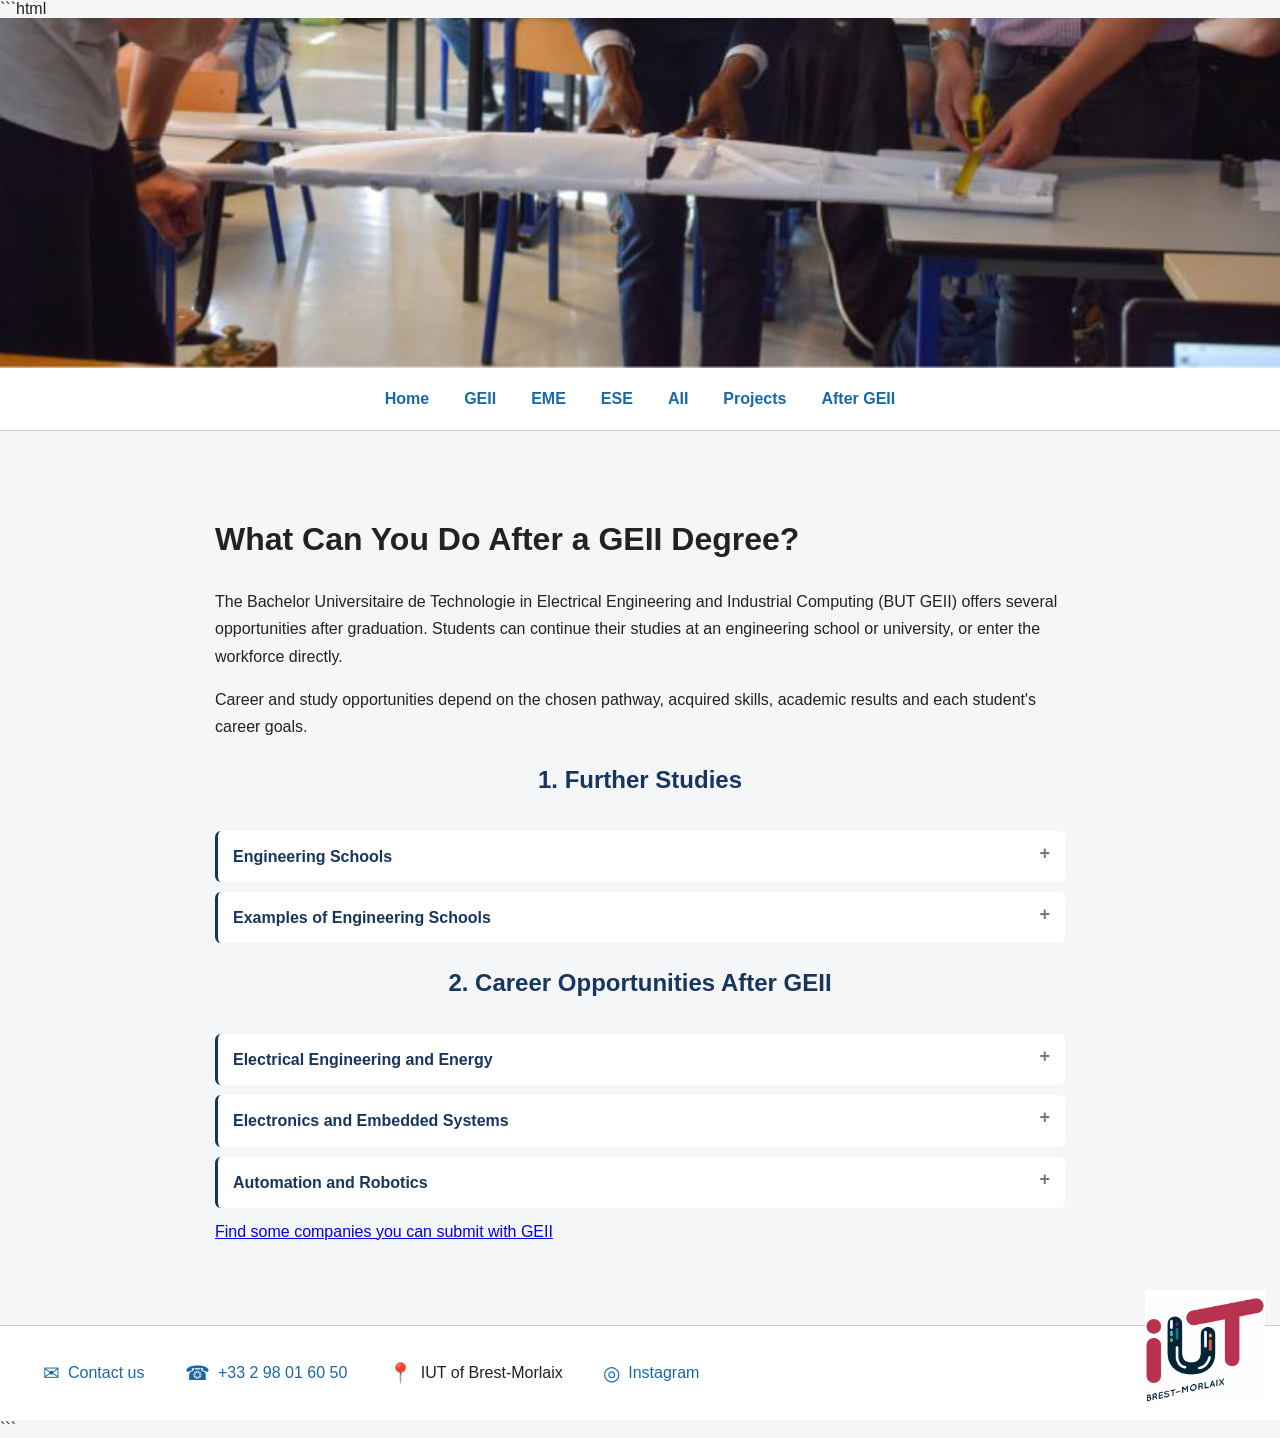
==== Après_GEII.html @ fdcb3875 "Update Après_GEII.html" ====
```html
<!DOCTYPE html>
<html lang="en">
<head>
    <meta charset="UTF-8">
    <meta name="viewport" content="width=device-width, initial-scale=1.0">
    <title>After GEII - Further Studies and Careers</title>
    <link rel="stylesheet" href="style.css">
</head>

<body>

    <!-- Banner -->
    <header class="banniere">
        <img src="photos/GEII.jpg" alt="GEII Department">
    </header>

    <!-- Navigation menu -->
    <nav class="menu">
        <a href="index.html">Home</a>
        <a href="GEII.html">GEII</a>
        <a href="ENER.html">EME</a>
        <a href="ELEN.html">ESE</a>
        <a href="AUTO.html">AII</a>
        <a href="PROJET.html">Projects</a>
        <a href="Après_GEII.html">After GEII</a>
    </nav>

    <hr>

    <main>
        <h1>What Can You Do After a GEII Degree?</h1>

        <p>
            The Bachelor Universitaire de Technologie in Electrical Engineering
            and Industrial Computing (BUT GEII) offers several opportunities
            after graduation. Students can continue their studies at an
            engineering school or university, or enter the workforce directly.
        </p>

        <p>
            Career and study opportunities depend on the chosen pathway,
            acquired skills, academic results and each student's career goals.
        </p>

        <section class="competences" id="further-studies">
            <h2>1. Further Studies</h2>

            <details class="competence">
                <summary>Engineering Schools</summary>
                <p>
                    After completing the GEII degree, students can apply to
                    engineering schools to earn an engineering degree, usually
                    after three additional years of study. Admission depends
                    on each school's requirements and selection process.
                </p>
                <p>Possible specialisations include:</p>
                <ul>
                    <li>Electrical engineering and power systems;</li>
                    <li>Electronics and embedded systems;</li>
                    <li>Automation and robotics;</li>
                    <li>Industrial computing;</li>
                    <li>Energy and renewable energy;</li>
                    <li>Telecommunications and digital systems.</li>
                </ul>
                <p>
                    Applications may be assessed through academic records,
                    interviews or entrance examinations. Requirements vary
                    between institutions.
                </p>
            </details>

            <details class="competence">
                <summary>Examples of Engineering Schools</summary>
                <p>
                    The following institutions are examples to explore when
                    looking for an engineering specialisation related to GEII:
                </p>
                <ul>
                    <li>
                        <a href="https://www.enib.fr/" target="_blank">
                            ENIB
                        </a>
                        – electronics, computing and industrial systems.
                    </li>
                    <li>
                        <a href="https://www.polytech.univ-nantes.fr/" target="_blank">
                            Polytech Nantes
                        </a>
                        – engineering programmes in various scientific and technical fields.
                    </li>
                    <li>
                        <a href="https://www.insa-rennes.fr/" target="_blank">
                            INSA Rennes
                        </a>
                        – engineering education in science and technology.
                    </li>
                </ul>
                <p>
                    This list is provided for guidance only. Not every
                    specialisation is necessarily accessible directly after
                    the GEII degree. Check each school's admission requirements
                    and available programmes.
                </p>
            </details>
        </section>

        <section class="competences" id="careers">
            <h2>2. Career Opportunities After GEII</h2>

            <details class="competence">
                <summary>Electrical Engineering and Energy</summary>
                <p>
                    Professionals in this field work with electrical
                    installations, power distribution, industrial equipment
                    and energy efficiency.
                </p>
                <ul>
                    <li>Electrical engineering technician;</li>
                    <li>Electrical maintenance technician;</li>
                    <li>Renewable energy technician;</li>
                    <li>Electrical design technician.</li>
                </ul>
            </details>

            <details class="competence">
                <summary>Electronics and Embedded Systems</summary>
                <p>
                    This field involves testing, developing, troubleshooting
                    and maintaining electronic circuits, boards and embedded
                    systems used in technical equipment.
                </p>
                <ul>
                    <li>Electronics technician;</li>
                    <li>Embedded systems technician;</li>
                    <li>Testing and measurement technician;</li>
                    <li>Instrumentation technician.</li>
                </ul>
            </details>

            <details class="competence">
                <summary>Automation and Robotics</summary>
                <p>
                    Professionals in this field programme, install and maintain
                    automated systems and industrial robots used in manufacturing
                    and production.
                </p>
                <ul>
                    <li>Automation technician;</li>
                    <li>Industrial robotics technician;</li>
                    <li>Industrial computing technician;</li>
                    <li>Commissioning technician.</li>
                </ul>
            </details>
            <a href="GEII.html#entreprise">
            Find some companies you can submit with GEII
            </a>
    </main>

    <hr>

    <!-- Footer -->
    <footer>
        <p>
            <span class="logo-contact">✉</span>
            <a href="mailto:iutbrestmorlaix@univ-brest.fr">
                Contact us
            </a>
        </p>

        <p>
            <span class="logo-contact">☎</span>
            <a href="tel:+33298016050">
                +33 2 98 01 60 50
            </a>
        </p>

        <p>
            <span class="logo-contact">📍</span>
            IUT of Brest-Morlaix
        </p>

        <p>
            <span class="logo-contact">◎</span>
            <a href="https://www.instagram.com/" target="_blank">
                Instagram
            </a>
        </p>

        <img src="photos/logo_iut.png" alt="IUT logo" class="logo-footer">
    </footer>

</body>
</html>
```
---- style.css ----
* {
    box-sizing: border-box;
}

body {
    margin: 0;
    font-family: Arial, sans-serif;
    color: #222;
    background-color: #f4f6f8;
}

/* Grande image en haut */
.banniere {
    width: 100%;
    height: 350px;
    margin: 0;
    padding: 0;
    overflow: hidden;
}

.banniere img {
    display: block;
    width: 100%;
    height: 100%;
    object-fit: cover;
    object-position: bottom left;
}

/* Menu de navigation */
.menu {
    display: flex;
    justify-content: center;
    flex-wrap: wrap;
    gap: 35px;
    padding: 22px;
    background-color: white;
}

.menu a {
    color: #1769aa;
    text-decoration: none;
    font-weight: bold;
}

.menu a:hover {
    text-decoration: underline;
}

/* Traits de séparation */
hr {
    border: none;
    border-top: 1px solid #ccc;
    margin: 0;
}

/* Texte principal */
main {
    max-width: 900px;
    margin: 35px auto;
    padding: 25px;
    line-height: 1.7;
    min-height: 200px;
}

/* Conteneur des compétences */
.competences {
    max-width: 900px;
    margin: 20px auto;
}

.competences h2 {
    color: #17365d;
    text-align: center;
    margin-bottom: 30px;
}

/* Chaque case de compétence */
.competence {
    display: block;
    margin: 10px 0;
    padding: 12px 15px;
    background-color: white;
    border-radius: 6px;
    border-left: 3px solid #17365d;
}

/* Titres cliquables */
.competence summary {
    color: #17365d;
    font-size: 16px;
    font-weight: 600;
    cursor: pointer;
    list-style: none;
}

/* Masquer la flèche par défaut */
.competence summary::-webkit-details-marker {
    display: none;
}

/* Symbole + lorsque la case est fermée */
.competence summary::after {
    content: "+";
    float: right;
    font-size: 18px;
    line-height: 1.2;
    color: #777;
}

/* Symbole − lorsque la case est ouverte */
.competence[open] summary::after {
    content: "−";
}

/* Description de la compétence */
.competence p {
    margin-top: 10px;
    margin-bottom: 5px;
    font-size: 14px;
    line-height: 1.5;
    color: #555;
}

/* Liste des compétences */
.competence ul {
    padding-left: 20px;
    line-height: 1.6;
    margin-top: 10px;
    font-size: 14px;
}

.competence li {
    margin-bottom: 3px;
}

/* Texte au-dessus du menu de niveau */
.competence label {
    display: block;
    margin-top: 15px;
    margin-bottom: 8px;
    font-weight: bold;
    color: #17365d;
}

/* Menus déroulants de niveau */
.competence select {
    display: block;
    width: 100%;
    max-width: 300px;
    padding: 12px;
    border: 1px solid #bbb;
    border-radius: 5px;
    background-color: white;
    color: #222;
    font-size: 15px;
    cursor: pointer;
}

.competence select:focus {
    outline: 2px solid #4169a1;
    border-color: #4169a1;
}

/* Coordonnées en bas */
footer {
    position: relative;
    background-color: white;
    padding: 25px;
}

footer a {
    color: #1769aa;
    text-decoration: none;
}

footer a:hover {
    text-decoration: underline;
}

footer p {
    display: inline-flex;
    align-items: center;
    margin: 10px 18px;
}

.logo-contact {
    display: inline-block;
    margin-right: 8px;
    color: #1769aa;
    font-size: 20px;
}

.logo-footer {
    position: absolute;
    bottom: 10px;
    right: 15px;
    width: 120px;
    height: auto;
}
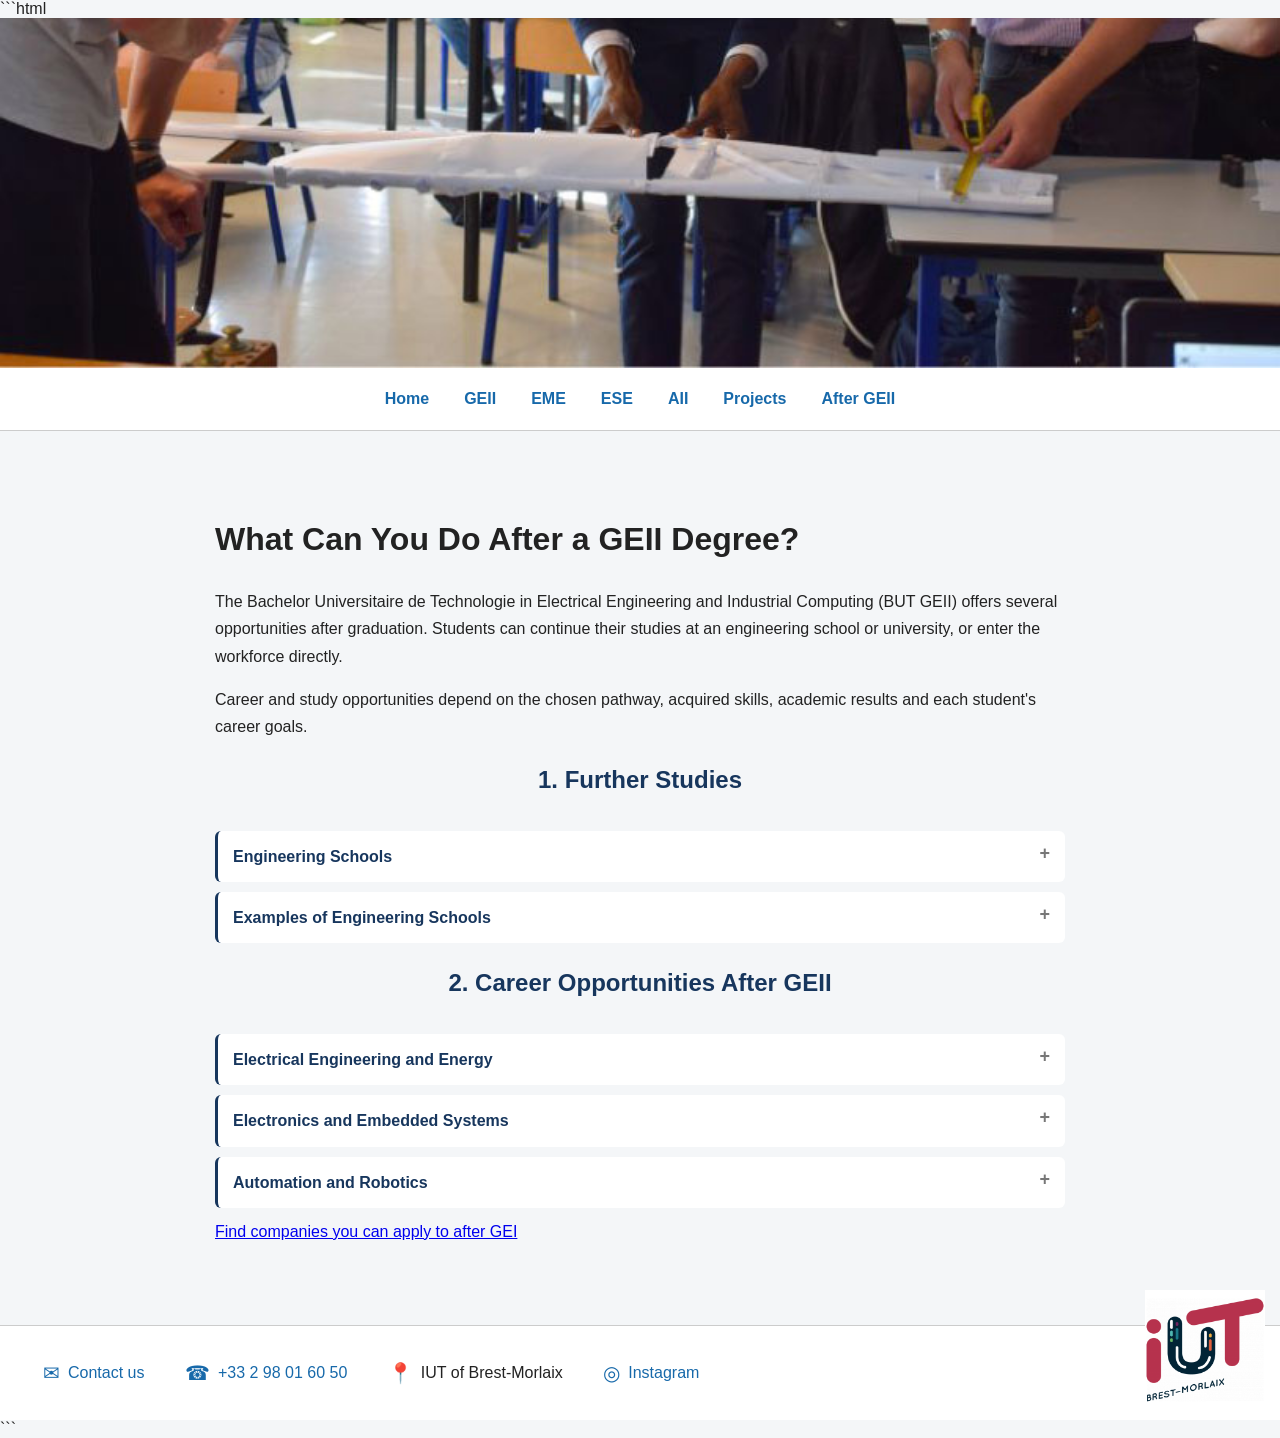
==== commit e3b620f1: "Update link text for applying to companies" ====
--- a/Après_GEII.html
+++ b/Après_GEII.html
@@ -153,7 +153,7 @@
                 </ul>
             </details>
             <a href="GEII.html#entreprise">
-            Find some companies you can submit with GEII
+            Find companies you can apply to after GEI
             </a>
     </main>
 
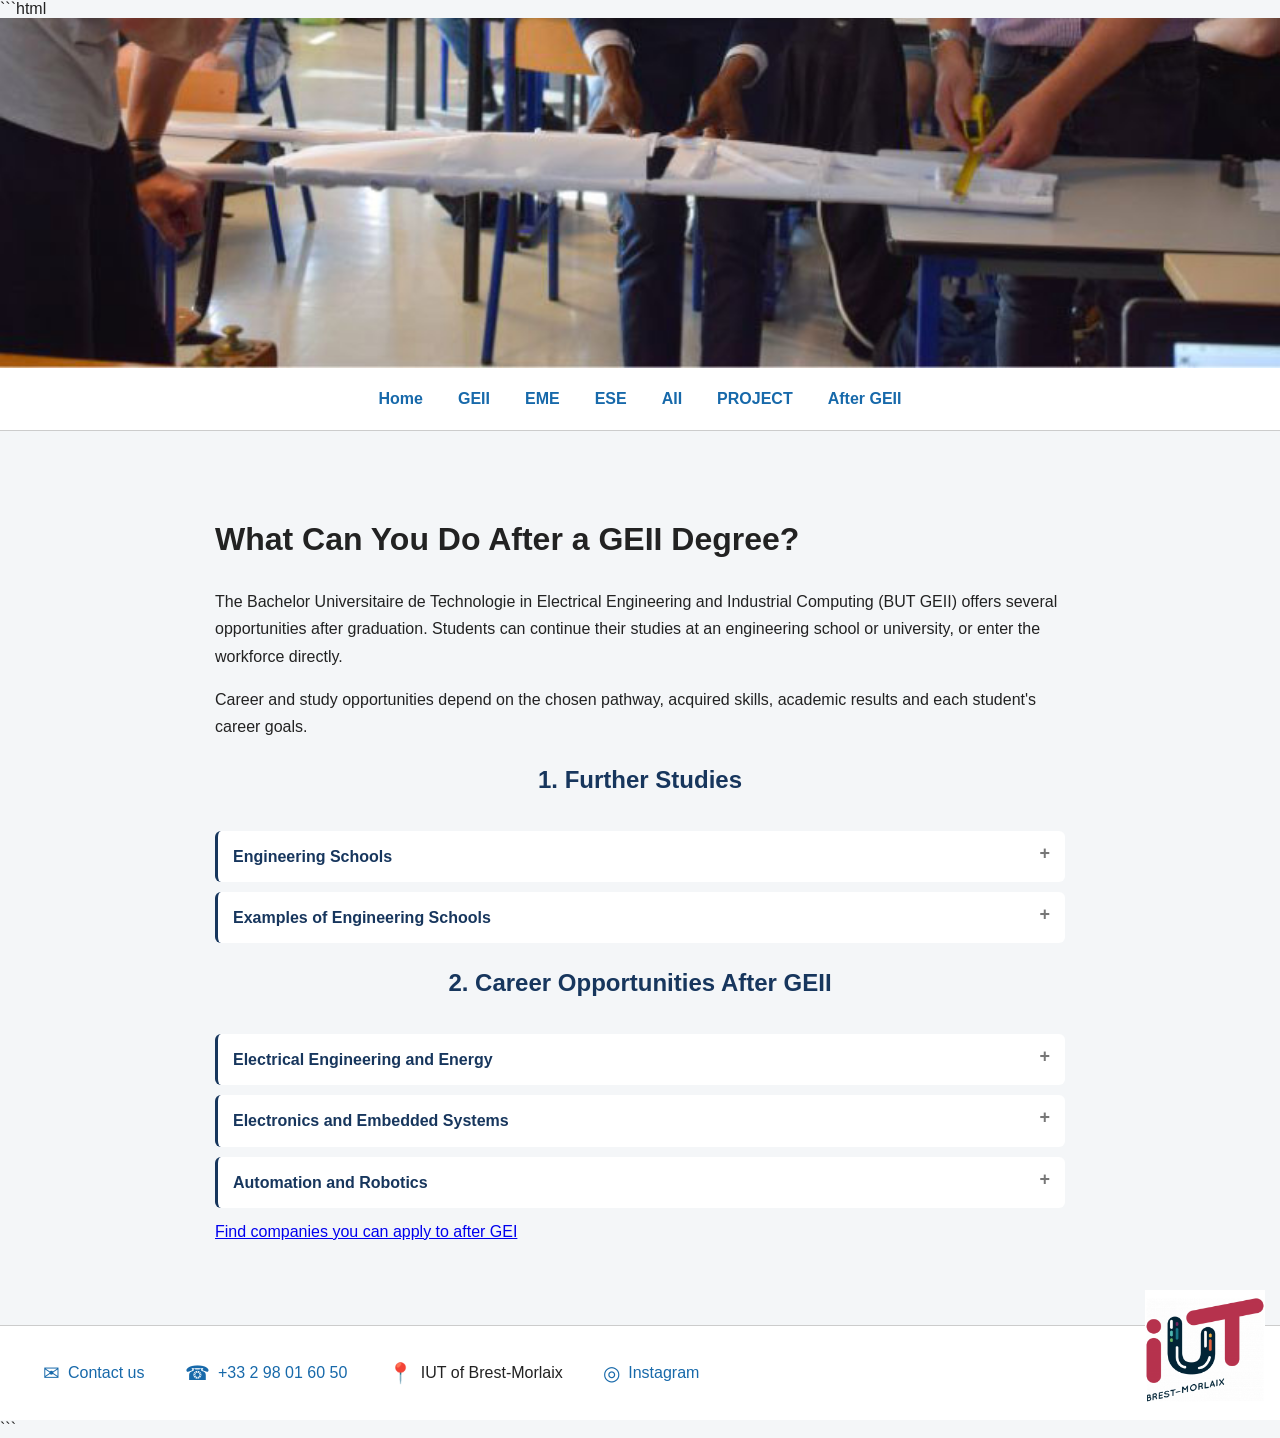
==== commit 31218569: "Update Après_GEII.html" ====
--- a/Après_GEII.html
+++ b/Après_GEII.html
@@ -22,7 +22,7 @@
         <a href="ENER.html">EME</a>
         <a href="ELEN.html">ESE</a>
         <a href="AUTO.html">AII</a>
-        <a href="PROJET.html">Projects</a>
+        <a href="PROJET.html">PROJECT</a>
         <a href="Après_GEII.html">After GEII</a>
     </nav>
 
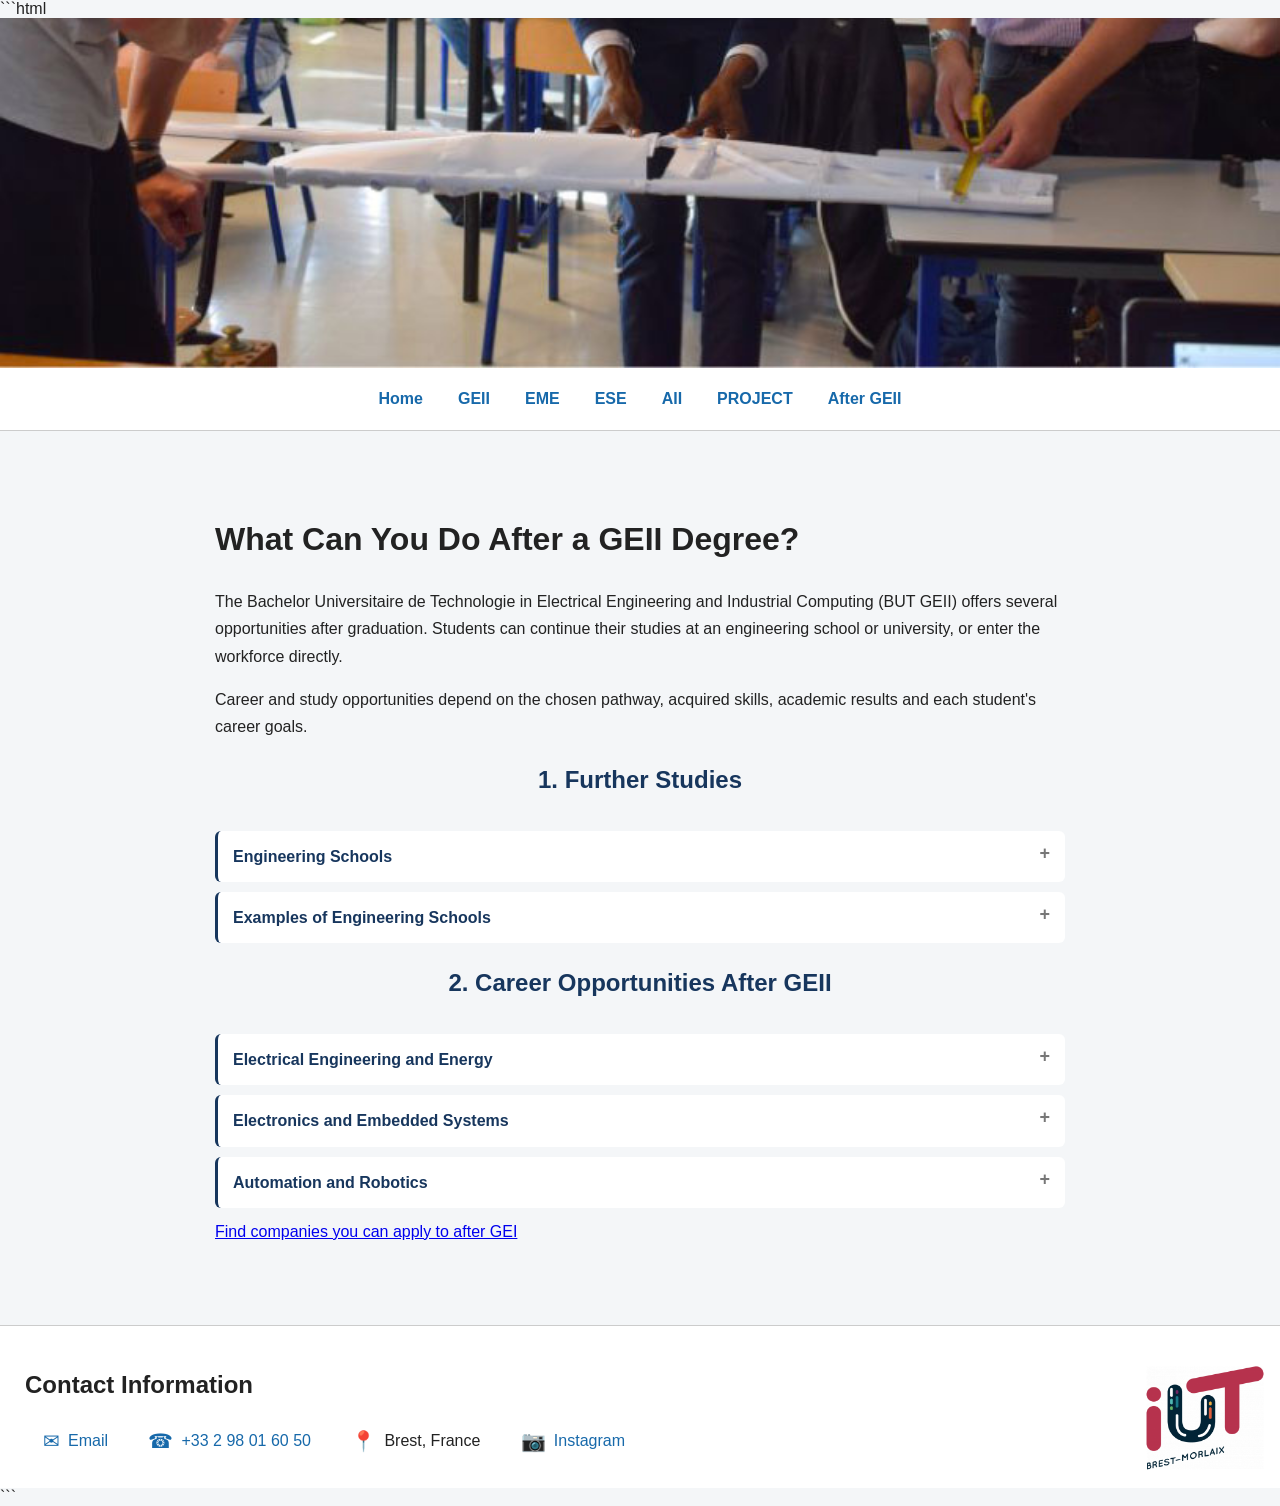
==== commit cef69242: "Update footer contact information and logo alt text" ====
--- a/Après_GEII.html
+++ b/Après_GEII.html
@@ -161,10 +161,12 @@
 
     <!-- Footer -->
     <footer>
+        <h2>Contact Information</h2>
+
         <p>
             <span class="logo-contact">✉</span>
             <a href="mailto:iutbrestmorlaix@univ-brest.fr">
-                Contact us
+                Email
             </a>
         </p>
 
@@ -177,17 +179,21 @@
 
         <p>
             <span class="logo-contact">📍</span>
-            IUT of Brest-Morlaix
-        </p>
-
-        <p>
-            <span class="logo-contact">◎</span>
-            <a href="https://www.instagram.com/" target="_blank">
+            Brest, France
+        </p>
+
+        <p>
+            <span class="logo-contact">📷</span>
+            <a href="https://www.instagram.com/iutbrestmorlaix/"
+               target="_blank"
+               rel="noopener noreferrer">
                 Instagram
             </a>
         </p>
 
-        <img src="photos/logo_iut.png" alt="IUT logo" class="logo-footer">
+        <img src="photos/logo_iut.png"
+             alt="IUT Brest-Morlaix logo"
+             class="logo-footer">
     </footer>
 
 </body>
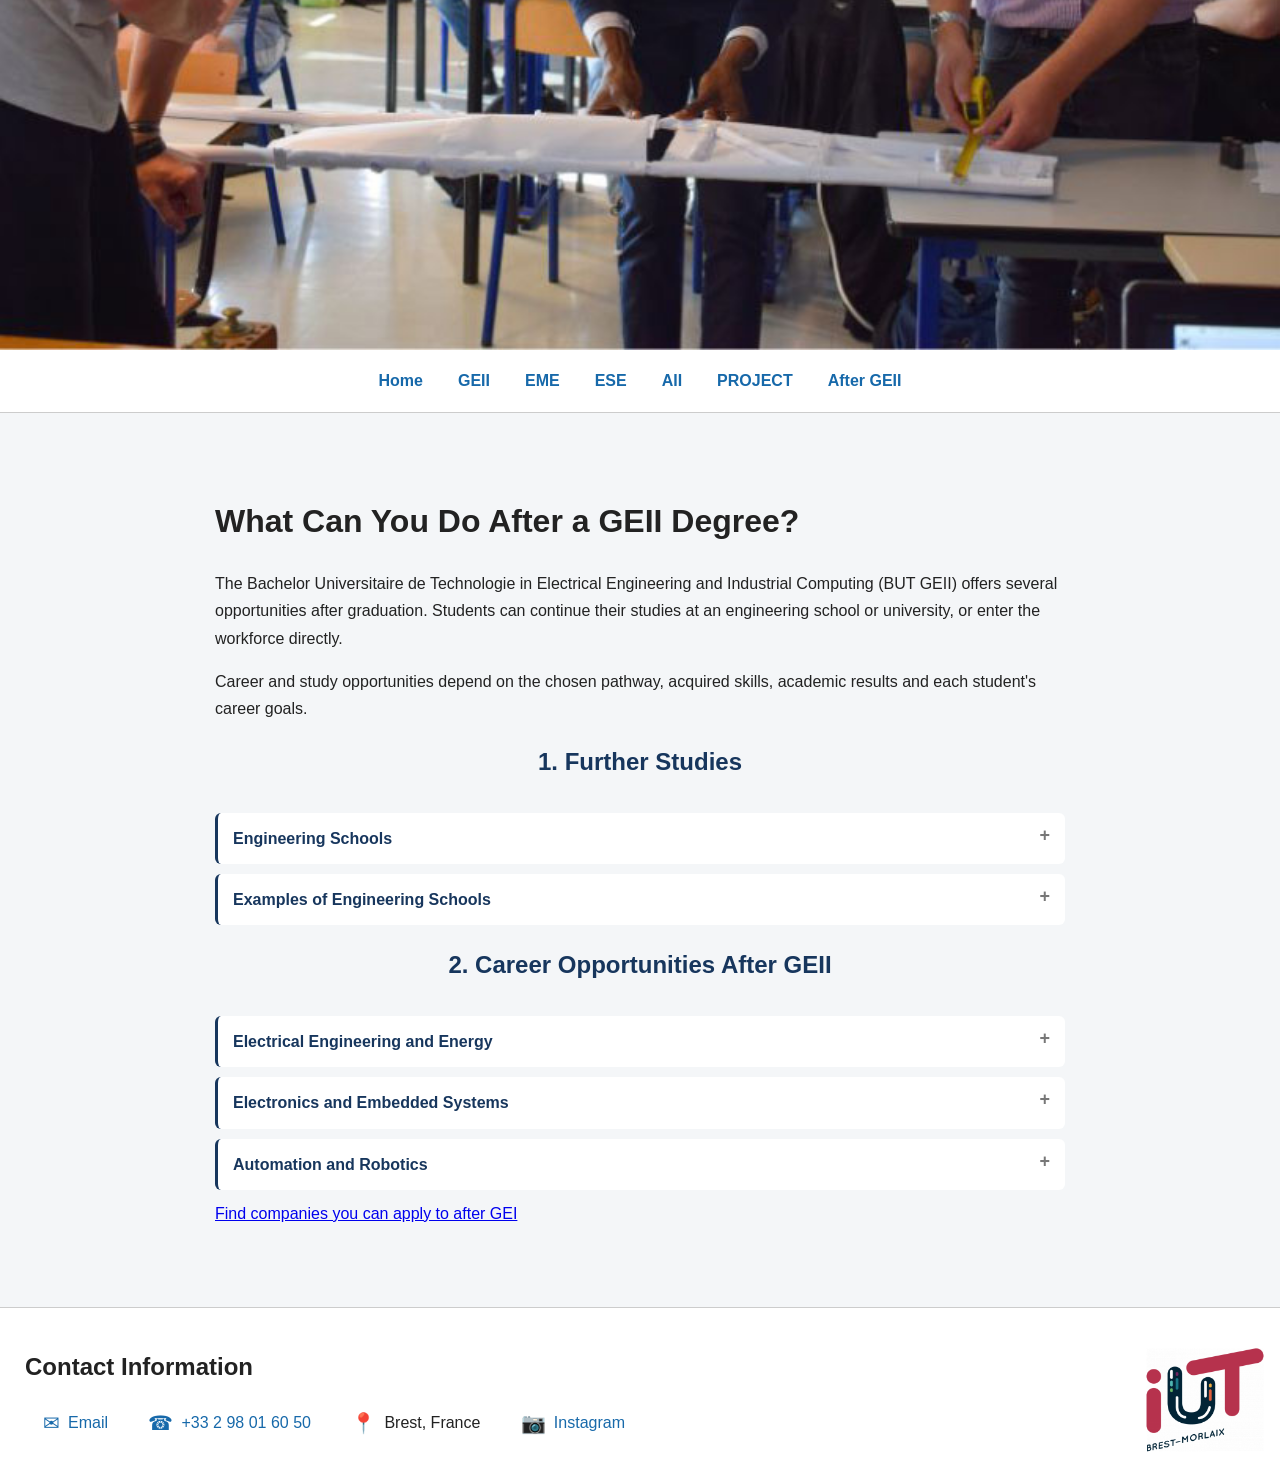
==== commit 00fcbe28: "Remove code block formatting from Après_GEII.html Removed code block formatting from HTML file." ====
--- a/Après_GEII.html
+++ b/Après_GEII.html
@@ -1,4 +1,3 @@
-```html
 <!DOCTYPE html>
 <html lang="en">
 <head>
@@ -198,4 +197,3 @@
 
 </body>
 </html>
-```
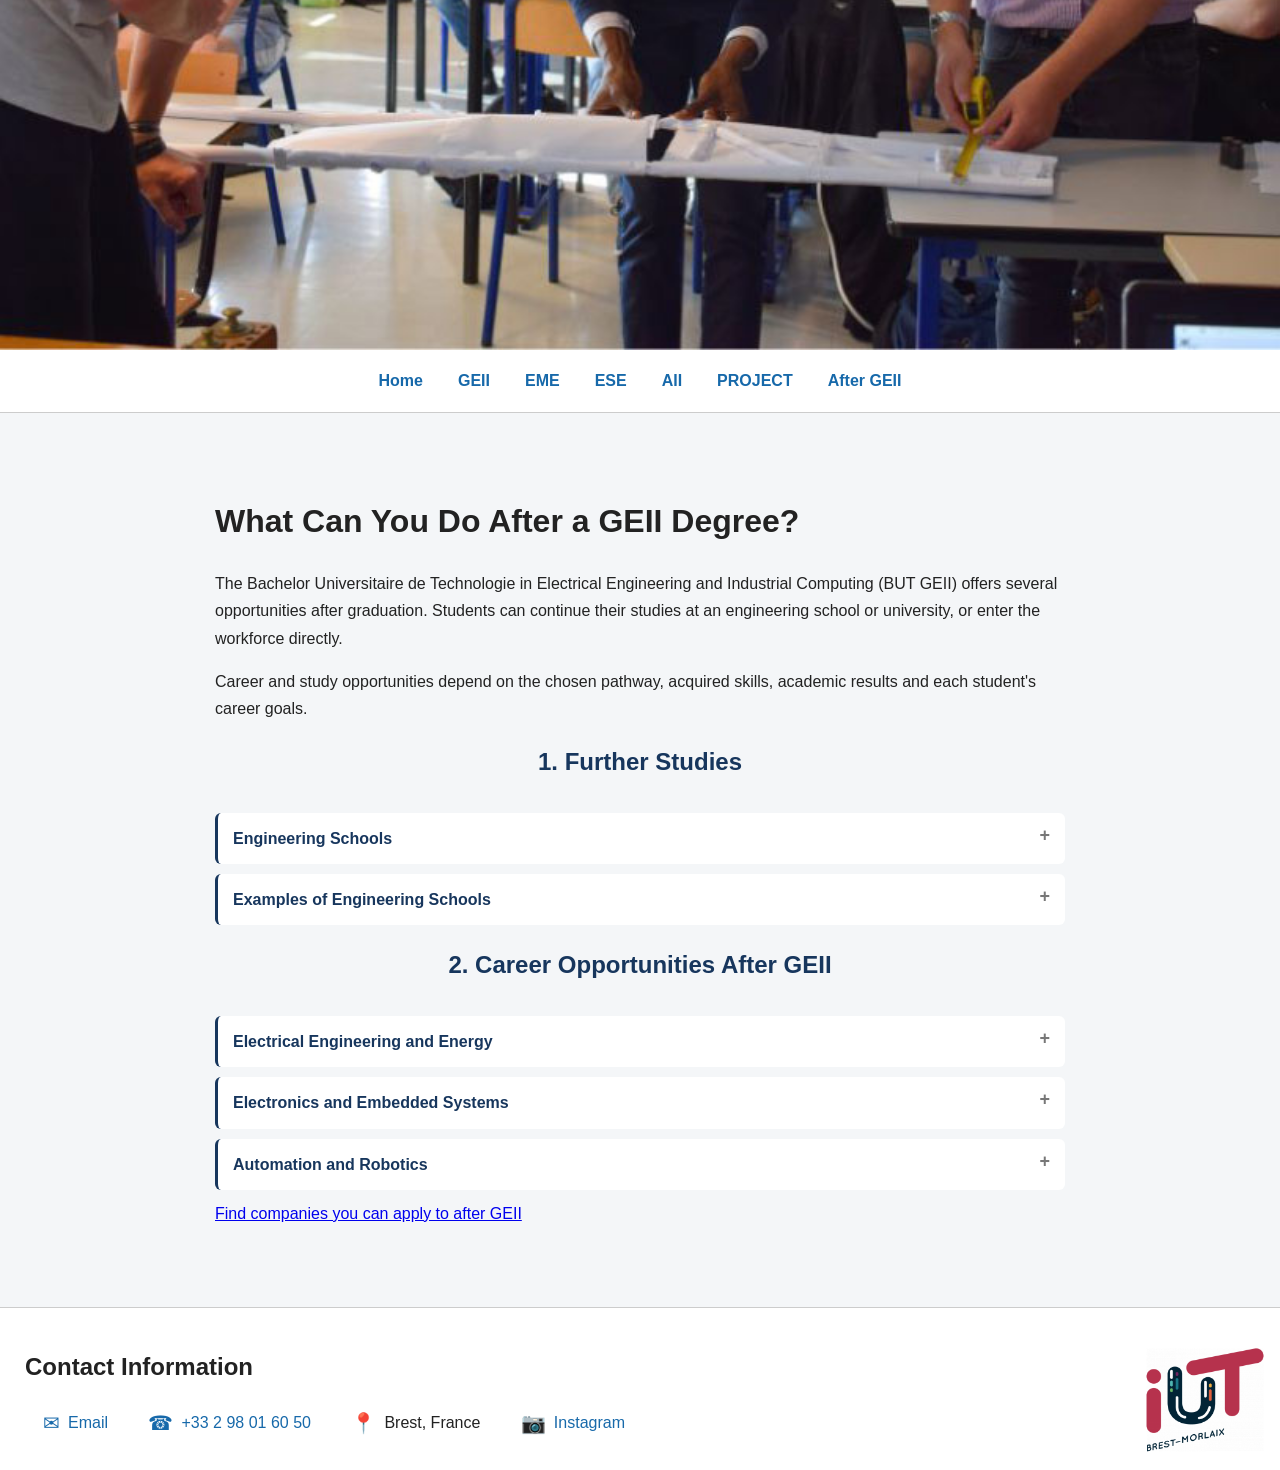
==== commit 2de5055c: "Correct spelling of 'GEI' to 'GEII' in link" ====
--- a/Après_GEII.html
+++ b/Après_GEII.html
@@ -152,7 +152,7 @@
                 </ul>
             </details>
             <a href="GEII.html#entreprise">
-            Find companies you can apply to after GEI
+            Find companies you can apply to after GEII
             </a>
     </main>
 
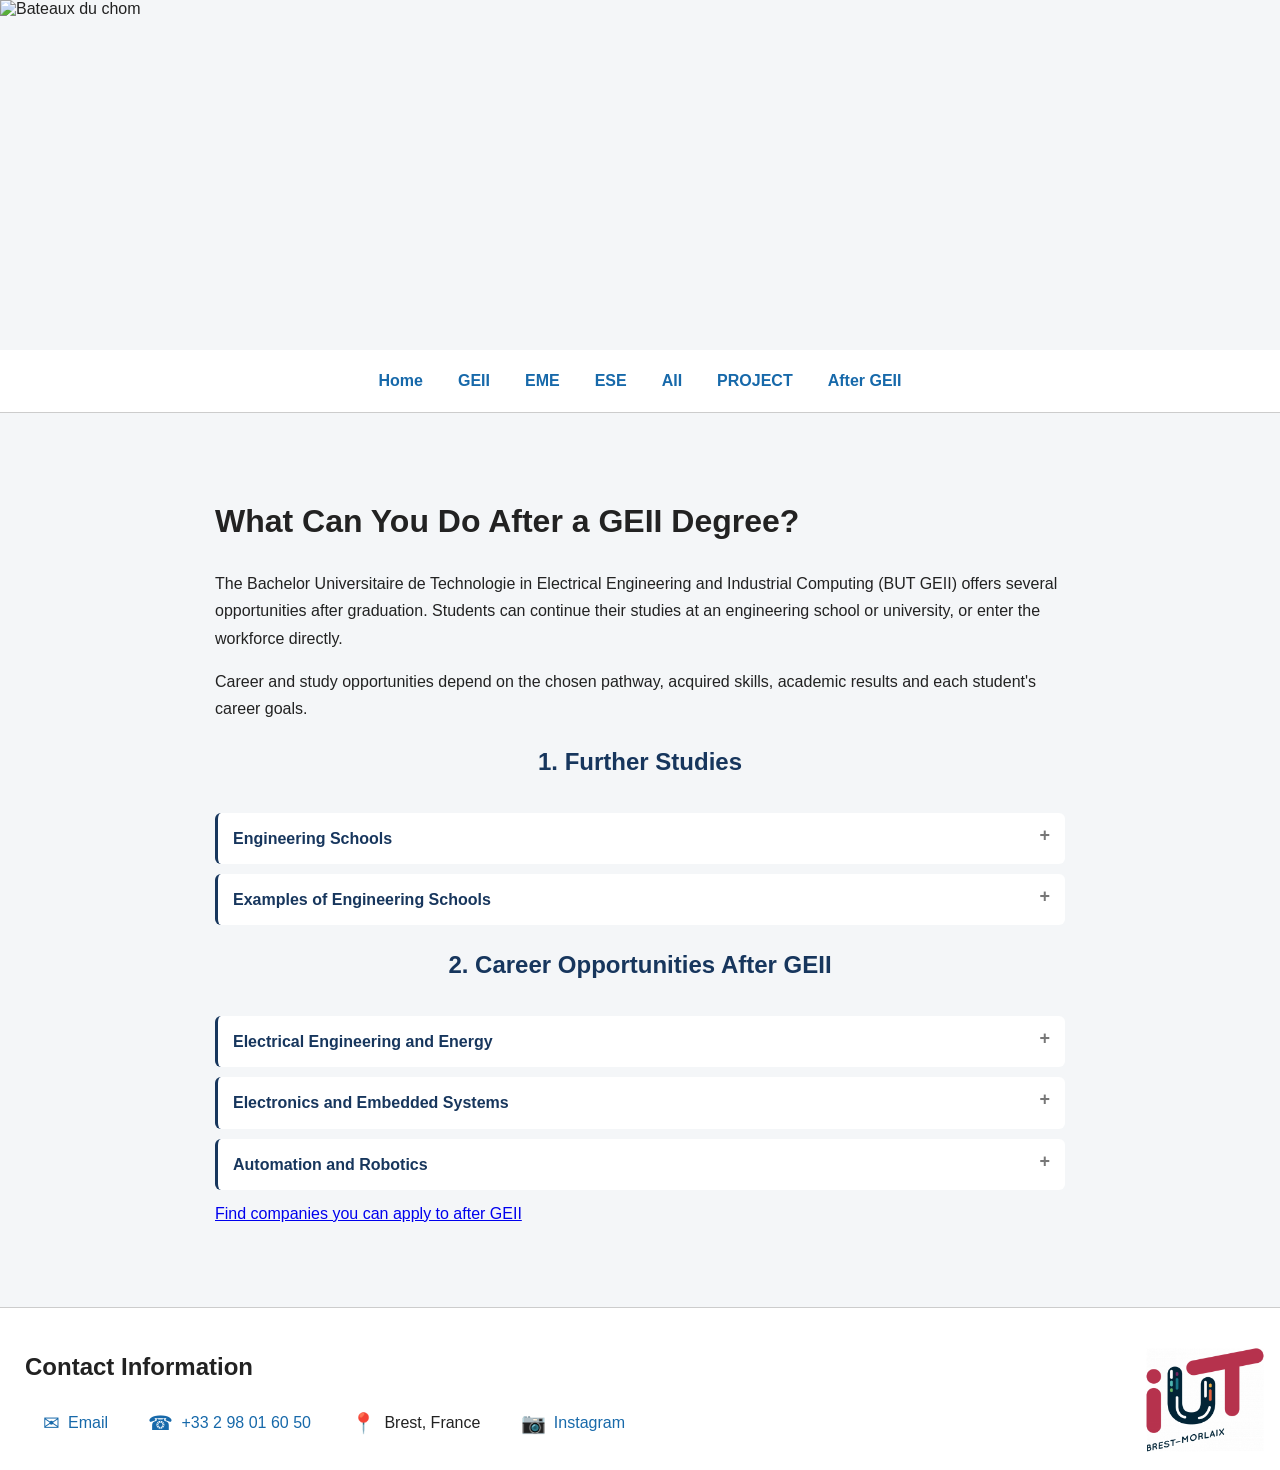
==== commit fff54107: "Update image source in Après_GEII.html" ====
--- a/Après_GEII.html
+++ b/Après_GEII.html
@@ -11,7 +11,7 @@
 
     <!-- Banner -->
     <header class="banniere">
-        <img src="photos/GEII.jpg" alt="GEII Department">
+        <img src="photos/monge.jpeg" alt="Bateaux du chom">
     </header>
 
     <!-- Navigation menu -->
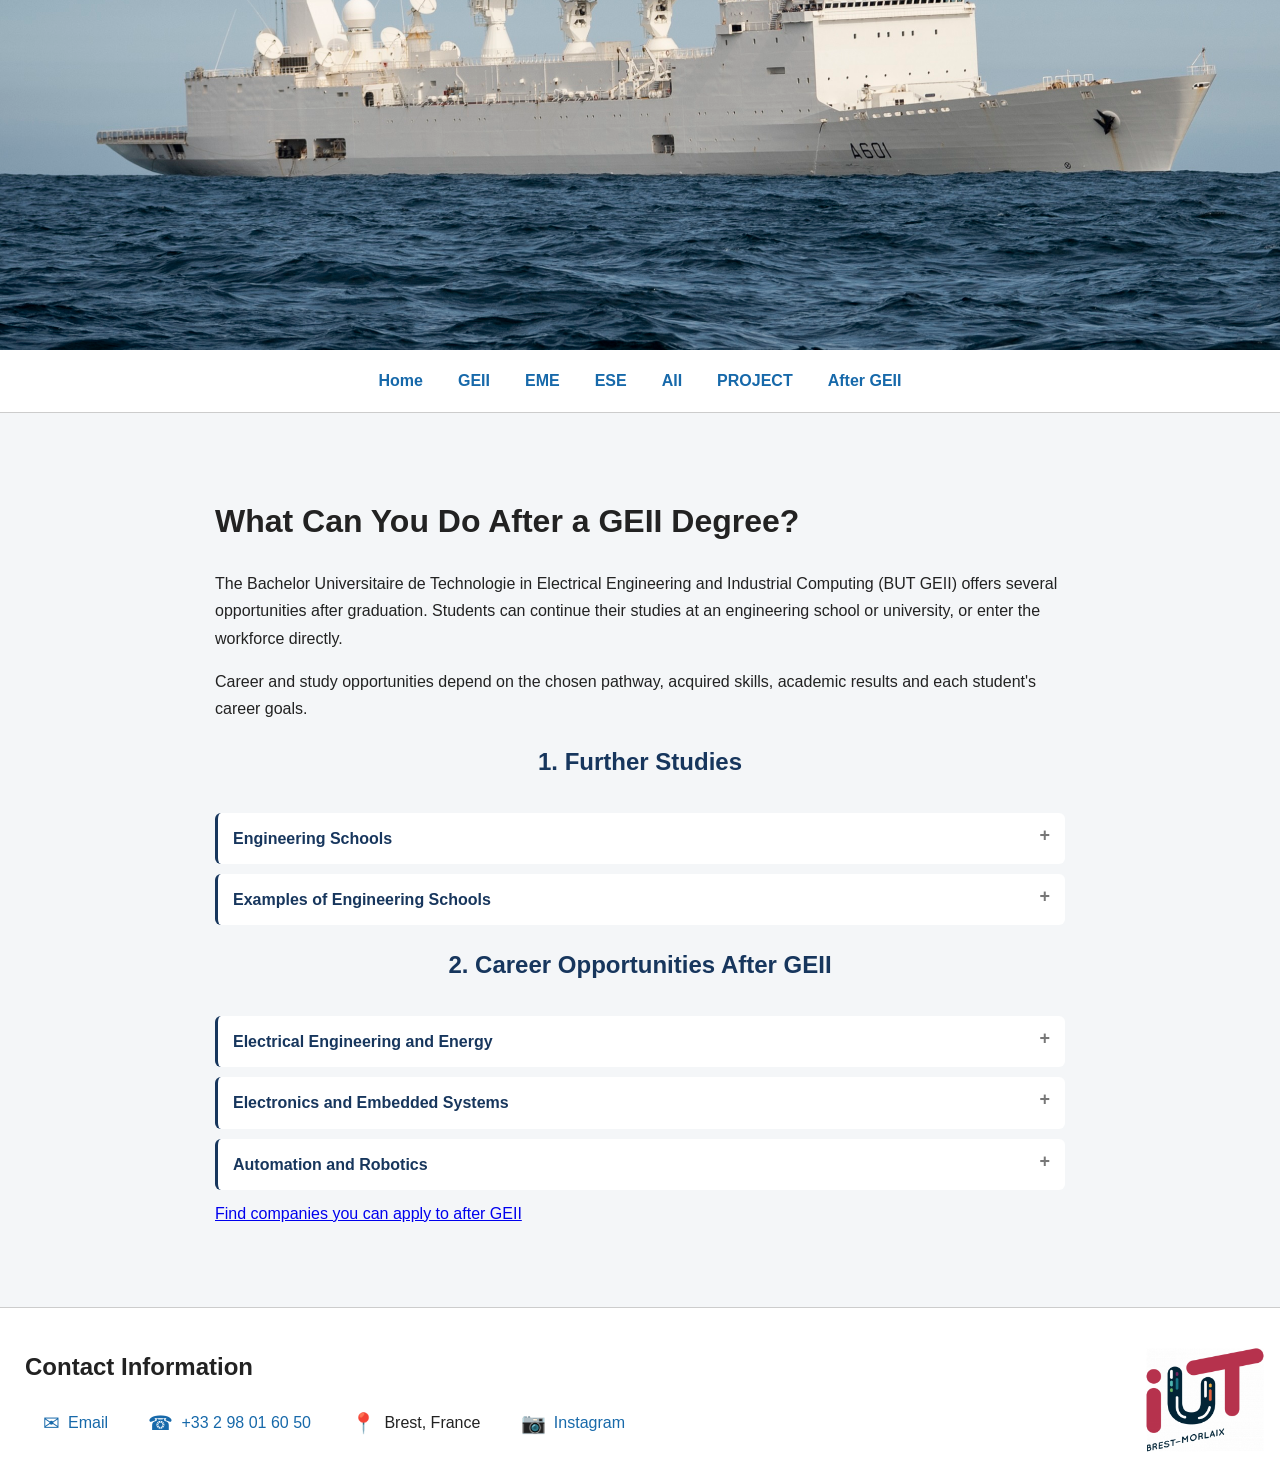
==== commit 4a663262: "Fix image source in Après_GEII.html" ====
--- a/Après_GEII.html
+++ b/Après_GEII.html
@@ -11,7 +11,7 @@
 
     <!-- Banner -->
     <header class="banniere">
-        <img src="photos/monge.jpeg" alt="Bateaux du chom">
+        <img src="photos/monge.jpg" alt="Bateaux du chom">
     </header>
 
     <!-- Navigation menu -->
